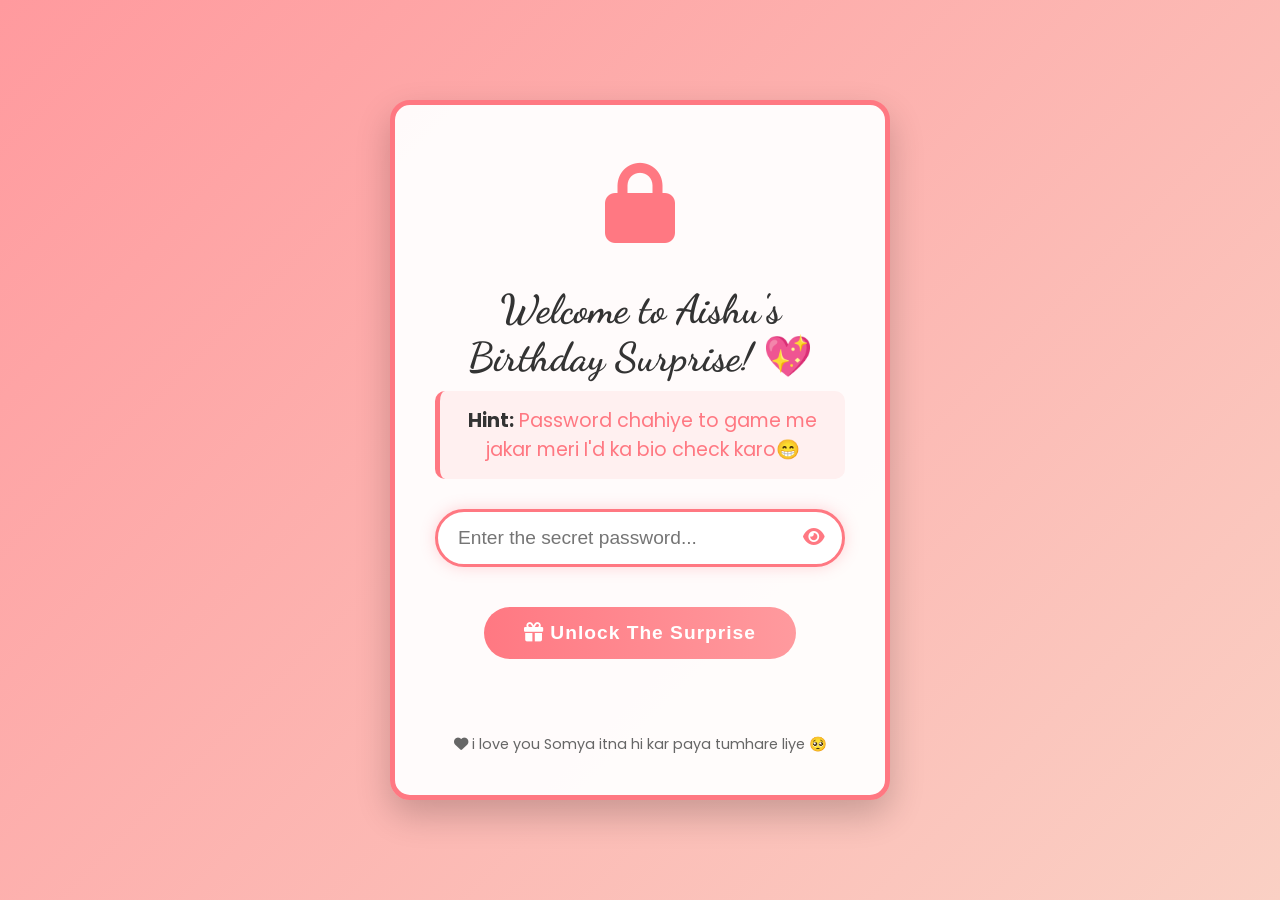
==== index.html @ 11a481e7 "Add files via upload" ====
<!DOCTYPE html>
<html lang="en">
<head>
    <meta charset="UTF-8">
    <meta name="viewport" content="width=device-width, initial-scale=1.0">
    <title>Access The Surprise | Aishu's Birthday</title>
    <link rel="stylesheet" href="https://cdnjs.cloudflare.com/ajax/libs/font-awesome/6.5.1/css/all.min.css">
    <link href="https://fonts.googleapis.com/css2?family=Dancing+Script:wght@700&family=Poppins:wght@400;600&display=swap" rel="stylesheet">
    <style>
        * {
            margin: 0;
            padding: 0;
            box-sizing: border-box;
            outline: none !important;
            -webkit-tap-highlight-color: transparent !important;
            -webkit-touch-callout: none !important;
            -webkit-user-select: none !important;
            -moz-user-select: none !important;
            -ms-user-select: none !important;
        }
        
        /* COMPLETE REMOVAL OF BLUE HIGHLIGHT ON ALL ELEMENTS */
        button, 
        input, 
        a, 
        div,
        select,
        textarea,
        .password-box input,
        .submit-btn,
        .password-box i {
            outline: none !important;
            -webkit-tap-highlight-color: transparent !important;
            -webkit-touch-callout: none !important;
        }
        
        button:focus, 
        input:focus, 
        a:focus,
        select:focus,
        textarea:focus,
        div:focus,
        button:active,
        input:active,
        a:active,
        .submit-btn:focus,
        .submit-btn:active,
        .password-box input:focus,
        .password-box input:active {
            outline: none !important;
            -webkit-tap-highlight-color: transparent !important;
            -webkit-touch-callout: none !important;
        }
        
        body {
            font-family: 'Poppins', sans-serif;
            background: linear-gradient(135deg, #ff9a9e 0%, #fad0c4 100%);
            min-height: 100vh;
            display: flex;
            justify-content: center;
            align-items: center;
            padding: 20px;
        }
        
        .password-container {
            background: rgba(255, 255, 255, 0.95);
            border-radius: 20px;
            padding: 40px;
            box-shadow: 0 15px 35px rgba(0, 0, 0, 0.2);
            text-align: center;
            max-width: 500px;
            width: 100%;
            border: 5px solid #ff7882;
        }
        
        .lock-icon {
            font-size: 80px;
            color: #ff7882;
            margin-bottom: 20px;
            animation: pulse 2s infinite;
        }
        
        @keyframes pulse {
            0% { transform: scale(1); }
            50% { transform: scale(1.1); }
            100% { transform: scale(1); }
        }
        
        h1 {
            color: #333;
            margin-bottom: 10px;
            font-family: 'Dancing Script', cursive;
            font-size: 2.5rem;
        }
        
        .hint {
            color: #ff7882;
            font-size: 1.2rem;
            margin-bottom: 30px;
            padding: 15px;
            background: #fff0f0;
            border-radius: 10px;
            border-left: 5px solid #ff7882;
        }
        
        .hint strong {
            color: #333;
        }
        
        .password-box {
            position: relative;
            margin: 30px 0;
        }
        
        .password-box input {
            width: 100%;
            padding: 15px 50px 15px 20px;
            font-size: 1.2rem;
            border: 3px solid #ff7882;
            border-radius: 50px;
            outline: none;
            transition: all 0.3s;
        }
        
        .password-box input:focus {
            box-shadow: 0 0 15px rgba(255, 120, 130, 0.3);
            outline: none !important;
            -webkit-tap-highlight-color: transparent !important;
        }
        
        .password-box i {
            position: absolute;
            right: 20px;
            top: 50%;
            transform: translateY(-50%);
            color: #ff7882;
            font-size: 1.2rem;
            cursor: pointer;
        }
        
        .submit-btn {
            background: linear-gradient(to right, #ff7882, #ff9a9e);
            color: white;
            border: none;
            padding: 15px 40px;
            font-size: 1.2rem;
            border-radius: 50px;
            cursor: pointer;
            transition: all 0.3s;
            font-weight: 600;
            letter-spacing: 1px;
            margin-top: 10px;
        }
        
        .submit-btn:hover {
            transform: translateY(-3px);
            box-shadow: 0 10px 20px rgba(255, 120, 130, 0.3);
        }
        
        .submit-btn:active {
            transform: translateY(-1px);
        }
        
        .message {
            margin-top: 20px;
            min-height: 25px;
            font-weight: 600;
        }
        
        .error {
            color: #ff4444;
        }
        
        .success {
            color: #00C851;
        }
        
        .heart {
            color: #ff7882;
            animation: heartbeat 1.5s infinite;
        }
        
        @keyframes heartbeat {
            0% { transform: scale(1); }
            50% { transform: scale(1.2); }
            100% { transform: scale(1); }
        }
        
        .footer-note {
            margin-top: 30px;
            color: #666;
            font-size: 0.9rem;
        }
        
        /* Shake animation for wrong password */
        @keyframes shake {
            0%, 100% { transform: translateX(0); }
            25% { transform: translateX(-10px); }
            75% { transform: translateX(10px); }
        }
        
        .shake {
            animation: shake 0.5s;
        }
    </style>
</head>
<body>
    <div class="password-container">
        <div class="lock-icon">
            <i class="fas fa-lock"></i>
        </div>
        
        <h1>Welcome to Aishu's Birthday Surprise! <span class="heart">💖</span></h1>
        
        <div class="hint">
            <strong>Hint:</strong> Password chahiye to game me jakar meri I'd ka bio check karo😁
        </div>
        
        <div class="password-box">
            <input type="password" id="passwordInput" placeholder="Enter the secret password...">
            <i class="fas fa-eye" id="togglePassword"></i>
        </div>
        
        <button class="submit-btn" id="submitBtn">
            <i class="fas fa-gift"></i> Unlock The Surprise
        </button>
        
        <div class="message" id="message"></div>
        
        <div class="footer-note">
            <i class="fas fa-heart"></i> i love you Somya itna hi kar paya tumhare liye 🥺
        </div>
    </div>

    <script>
        // Correct password - 25th August 2026
        const CORRECT_PASSWORD = "250282026";
        let isUnlocked = false;

        const passwordInput = document.getElementById('passwordInput');
        const togglePassword = document.getElementById('togglePassword');
        const submitBtn = document.getElementById('submitBtn');
        const message = document.getElementById('message');

        // Toggle password visibility
        togglePassword.addEventListener('click', function() {
            const type = passwordInput.getAttribute('type') === 'password' ? 'text' : 'password';
            passwordInput.setAttribute('type', type);
            this.classList.toggle('fa-eye');
            this.classList.toggle('fa-eye-slash');
        });

        // Submit password
        submitBtn.addEventListener('click', checkPassword);
        
        // Enter key to submit
        passwordInput.addEventListener('keypress', function(e) {
            if (e.key === 'Enter' && !isUnlocked) {
                checkPassword();
            }
        });

        function checkPassword() {
            if (isUnlocked) return;
            
            const enteredPassword = passwordInput.value.trim();
            
            if (!enteredPassword) {
                showMessage("Please enter the password!", "error");
                return;
            }
            
            if (enteredPassword === CORRECT_PASSWORD) {
                isUnlocked = true;
                showMessage("Finally Noobdi tumne password dhundh liya 🥳", "success");
                submitBtn.innerHTML = '<i class="fas fa-check"></i> Access Granted!';
                submitBtn.style.background = "linear-gradient(to right, #00C851, #00E676)";
                
                // Redirect to main page after 1.5 seconds
                setTimeout(() => {
                    window.location.href = "main.html";  // Change this to your actual birthday page filename
                }, 1500);
            } else {
                showMessage("Noobdi password Game me jakar dekho😑");
                
                // Shake animation for wrong password
                passwordInput.classList.add('shake');
                setTimeout(() => {
                    passwordInput.classList.remove('shake');
                }, 500);
                
                // Clear input and focus
                passwordInput.value = "";
                passwordInput.focus();
            }
        }

        function showMessage(text, type) {
            message.textContent = text;
            message.className = "message " + type;
            
            // Auto clear message after 3 seconds (except for success)
            if (type !== "success") {
                setTimeout(() => {
                    message.textContent = "";
                    message.className = "message";
                }, 3000);
            }
        }

        // Focus on password input when page loads
        window.onload = function() {
            passwordInput.focus();
        };
    </script>
</body>
</html>
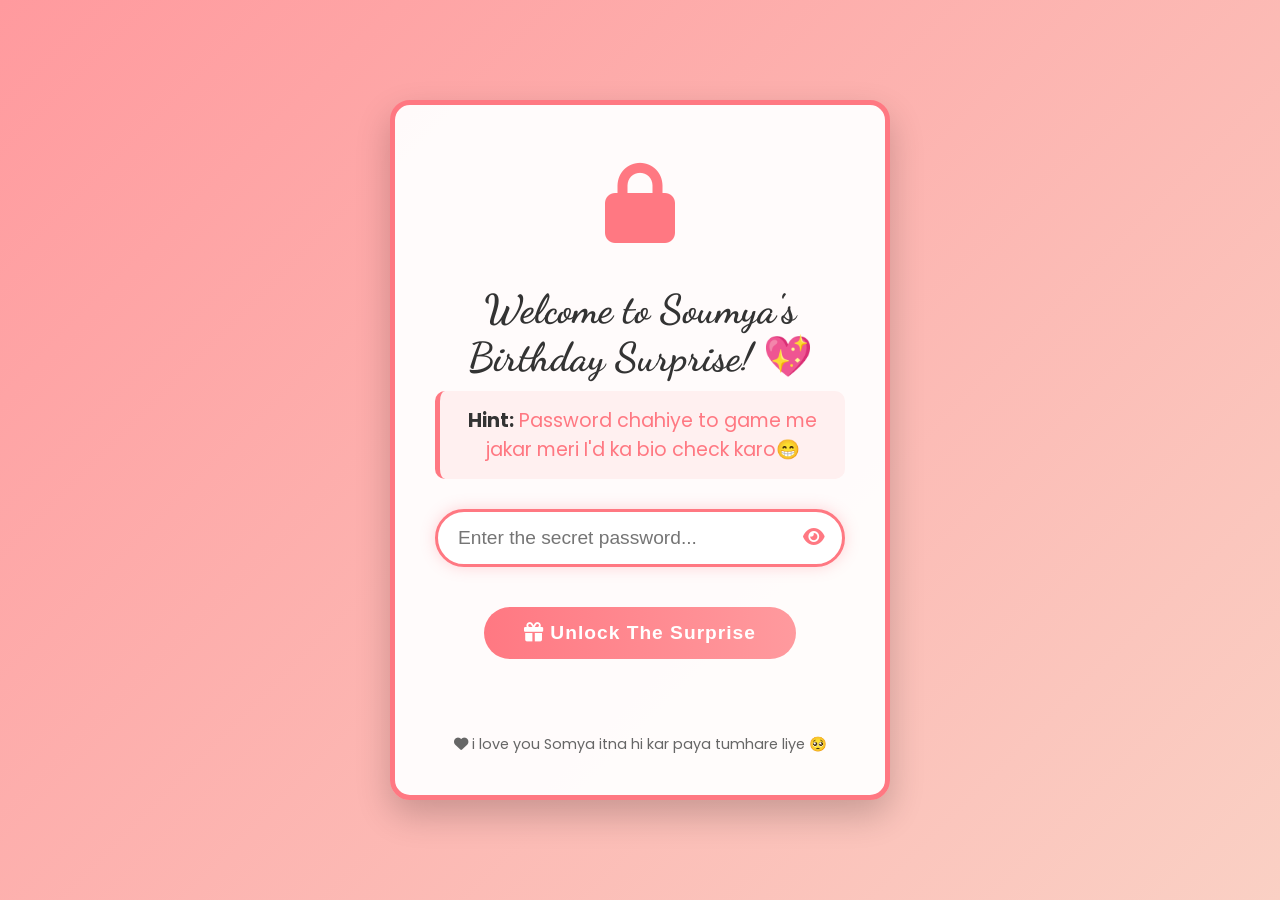
==== commit d13054ec: "Update index.html" ====
--- a/index.html
+++ b/index.html
@@ -3,7 +3,7 @@
 <head>
     <meta charset="UTF-8">
     <meta name="viewport" content="width=device-width, initial-scale=1.0">
-    <title>Access The Surprise | Aishu's Birthday</title>
+    <title>Access The Surprise | Soumya's Birthday</title>
     <link rel="stylesheet" href="https://cdnjs.cloudflare.com/ajax/libs/font-awesome/6.5.1/css/all.min.css">
     <link href="https://fonts.googleapis.com/css2?family=Dancing+Script:wght@700&family=Poppins:wght@400;600&display=swap" rel="stylesheet">
     <style>
@@ -210,7 +210,7 @@
             <i class="fas fa-lock"></i>
         </div>
         
-        <h1>Welcome to Aishu's Birthday Surprise! <span class="heart">💖</span></h1>
+        <h1>Welcome to Soumya's Birthday Surprise! <span class="heart">💖</span></h1>
         
         <div class="hint">
             <strong>Hint:</strong> Password chahiye to game me jakar meri I'd ka bio check karo😁
@@ -234,7 +234,7 @@
 
     <script>
         // Correct password - 25th August 2026
-        const CORRECT_PASSWORD = "250282026";
+        const CORRECT_PASSWORD = "25/08/2026";
         let isUnlocked = false;
 
         const passwordInput = document.getElementById('passwordInput');
